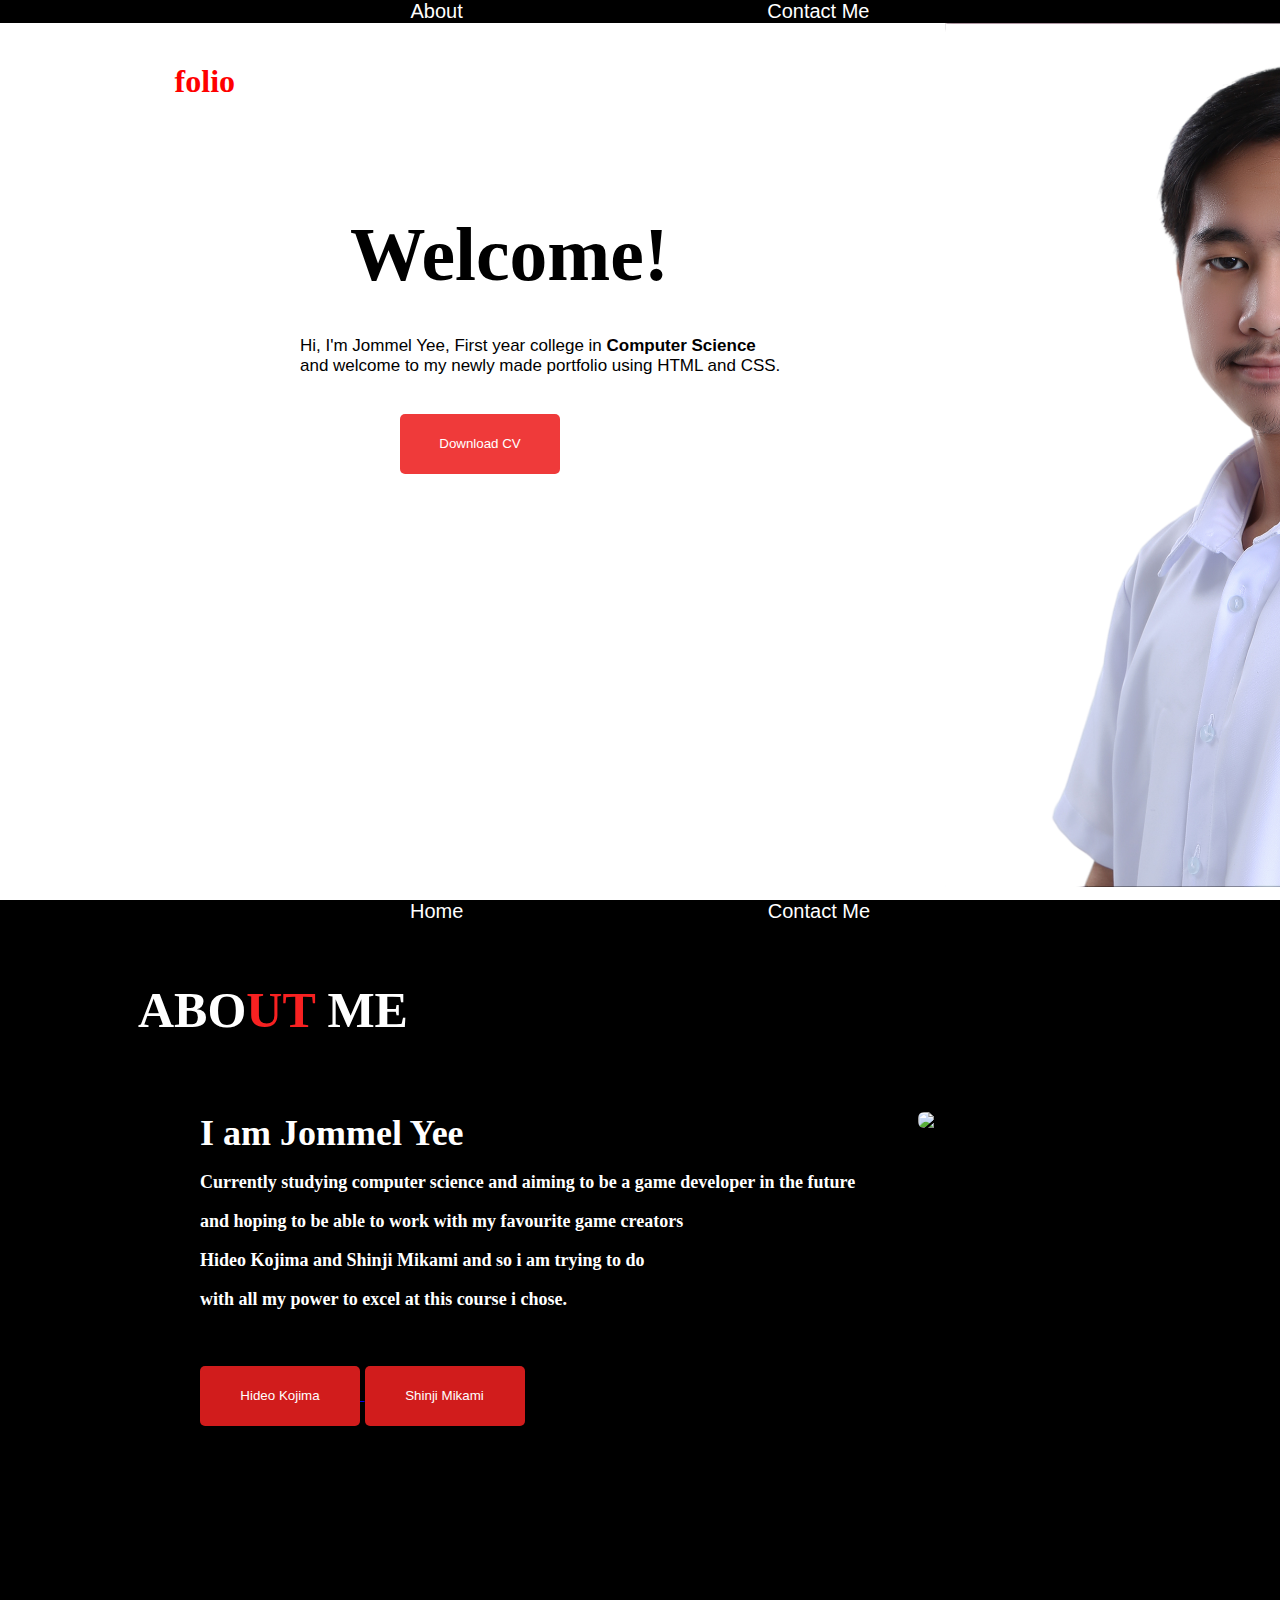
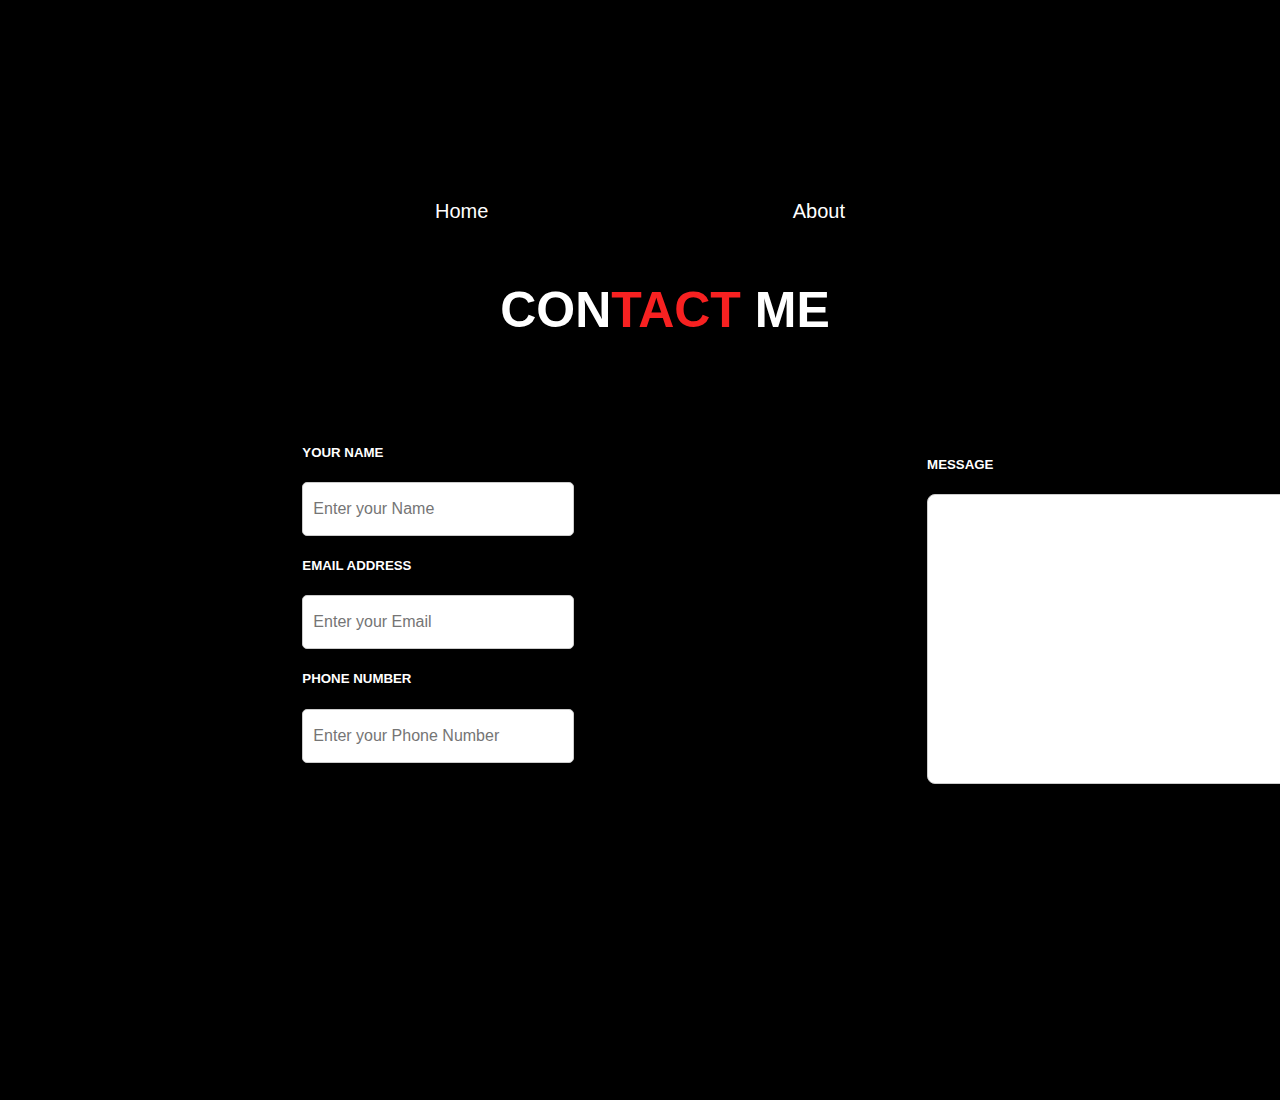
==== index.html @ 0f8ac629 "Update and rename Portfolio.html to index.html" ====
<!doctype html>
<html>
    <head>
<meta charset="UTF-8">
<meta name="viewport" content="width=device-width, initial-scale=1">
<link rel="stylesheet" href="Portfolio1.css">
    </head>
     <body >

 <section id="page1">  

    
<div class="animation1">
   <nav>
    <div class="navbar" style="text-align: center;">
    <a href="#page2">About</a>
    <a href="#page4">Contact Me</a>
    </div>
</nav> 
<h1 class="h2;"style="float: left; font-weight: bold; font-family: ROBOTO; margin: 40px 60px ">My Port<span style="color: red;">folio</span></h1>
<img src="hdnobg.png"; style="position: absolute; height: 96vh; margin-left: 17.2cm; margin-bottom: 32cm;">
<div class="image1">
  
   

        <h2 class="welcome">Welcome!</h2>
        
    <p class="hi">Hi, I'm Jommel Yee, First year college in <span style="font-weight: bold;">Computer Science</span><br>
        and welcome to my newly made portfolio using HTML and CSS.</p>

        <button class="button1">Download CV</button>
       
    </div>
    </div>


</section> 

<!--page2-->

<section id="page2">
   <nav> 
<div class="navbar2" style="text-align: center;">
    
    <a href="#page1">Home</a>
    <a href="#page4">Contact Me</a>
</nav>
</div>

<div>
<h1 class="about" style="float: left; font-weight: bold; font-family: roboto; ">ABO<span style="color: rgb(247, 33, 33);">UT</span> ME</h1>
</div>
<div class="abouth">
    <img src="https://www.gameinformer.com/s3/files/styles/body_default/s3/legacy-images/imagefeed/Hideki%20Kamiya%20Reflects%20On%20Resident%20Evil%202%27s%20Development/RE2Office_2D00_01_2D00_24_2D00_18_2D00_610.jpg">
<h1>I am Jommel Yee</h1>
<p>Currently studying computer science and aiming to be a game
    developer in the future
</p>
<p>and hoping to be able to work with my favourite game creators</p>
<p>Hideo Kojima and Shinji Mikami and so i am trying to do</p>
<p>with all my power to excel at this course i chose.</p>

<a href="https://en.wikipedia.org/wiki/Hideo_Kojima">
<button class="button2" >Hideo Kojima</button>
</a>

<a href="https://en.wikipedia.org/wiki/Shinji_Mikami">
<button class="button3" >Shinji Mikami</button>
</a>
</div>

</section>

<!--page3-->

<!-- <section id="page3">
    
    <div class="navbar3" style="text-align: center;">
        
        <a href="#page1">Home</a>
        <a href="#page2">About</a>
        <a href="#page4">Contact</a>
      
    </div>
    <h1 class="about" style="float: left; font-weight: bold; font-family:roboto ">SER<span style="color: rgb(247, 33, 33);">VICES</span></h1>
    </section>
         -->
    <!--page4---->
    <section id="page4">
    
        <div class="navbar4" style="text-align: center;">
            
            <a href="#page1">Home</a>
            <a href="#page2">About</a>
           <!--  <a href="#page3">Service</a> -->
          
        </div>
        <h1 class="about" style="text-align: center; font-weight: bold; font-family:'Trebuchet MS', 'Lucida Sans Unicode', 'Lucida Grande', 'Lucida Sans', Arial, sans-serif; margin-right: 50px; ">CON<span style="color: rgb(247, 33, 33);">TACT</span> ME</h1>
        <div class="page5div">
            <h5>MESSAGE</h5>
            <textarea placeholder=""></textarea>
            </div>
        <div class="page4div">
            <h5>YOUR NAME</h5>
            <input type="text" id="name" name="name" placeholder="Enter your Name">
            <h5>EMAIL ADDRESS</h5>
            <input type="text" id="email" name="email" placeholder="Enter your Email">
            <h5>PHONE NUMBER</h5>
            <input type="text" id="number" name="number" placeholder="Enter your Phone Number">
        </div>
          
        </div>
        </section>
            
    </body>
    </html>
---- Portfolio1.css ----
@keyframes slideinUp{
    from{
        transform: translateY(-60px);
        opacity: 0;
   
    }
to {
    transform: translateY(0px);
    opacity: 1;
}

}
.welcome {
    margin: 0;
    padding: 0;
    margin-left: 350px;
    color: #000000;
    font-family: roboto;
    font-weight: bold;
    font-size: 2cm;
    margin-top: 5cm;
}

.hi{
    color: #000000;
    font-family: georgia, ;
    font-size: 17px;
    text
    
 padding: 0;
 margin: 0;
 margin-left: 300px;
 margin-top: 1cm;
 

}

.animation1{
    animation-name: slideinUp;
    animation-duration: 3s;
    animation-timing-function: ease;
    animation-delay: 0s;
    animation-iteration-count: 1;
    animation-direction: normal;
    
}


.button1{
    font-family: Bold,arial,georgia,sans-serif;
outline-color: white 20px;
background-color: rgba(237, 32, 32, 0.884);
color: white;
cursor: pointer;
height: 80px;
width: 160px;
padding: 0;
margin: 0;
margin-left: 400px;
margin-top: 1cm;
height: 60px;
}
.button2{
    font-family: Bold,arial,georgia,sans-serif;
outline-color: white 20px;
background-color: rgba(237, 32, 32, 0.884);
color: white;
cursor: pointer;
height: 80px;
width: 160px;
padding: 0;
margin: 0;
margin-left: 0px;
margin-top: 1cm;
height: 60px;
}
.button3{
    font-family: Bold,arial,georgia,sans-serif;
outline-color: white 20px;
background-color: rgba(237, 32, 32, 0.884);
color: white;
cursor: pointer;
height: 80px;
width: 160px;
padding: 0;
margin: 0;
margin-left: 0px;
margin-top: 1cm;
height: 60px;
}
.button1:hover{
    transition: background-color 0.5s ease;
    color: rgb(0, 0, 0);
    background-color: rgb(255, 105, 105);
    font-weight: bold;
}
.button2:hover{
    transition: background-color 0.5s ease;
    color: rgb(0, 0, 0);
    background-color: rgb(255, 105, 105);
    font-weight: bold;
}
.button3:hover{
    transition: background-color 0.5s ease;
    color: rgb(0, 0, 0);
    background-color: rgb(255, 105, 105);
    font-weight: bold;
}



button{
    border: none; /* Remove the default button border */
    background-color: #a3aeba; /* Set your desired button background color */
    color: #fffefe; /* Set your desired button text color */
    padding: 10px 20px; /* Adjust padding to your liking */
    border-radius: 5px; /* Add rounded corners to the button */
    outline: none; /* Remove the default outline when button is focused */
}

.header{
    font-family: 
    font-size: 30px;
    font-weight: 50;
    margin: 0;
    padding: 0;
    color: white;
    
    
}
body {
    font-family: Arial, sans-serif;
    background-color: #ffffff;
    margin: 0;
    padding: 0;
    color: white;
   
    background-size: cover;
    background-position: center top;
    

   scroll-behavior: smooth;
}

h1{
    margin: 0;
    padding: 0;
}
section {
    margin: 0%;
    padding: 20;
}
.navbar {
    background-color: rgb(0, 0, 0); /* Background color */
    overflow: hidden;
}

.navbar2 {
        background-color: rgb(0, 0, 0); /* Background color */
        overflow: hidden;
}
.navbar3 {
    background-color: rgb(0, 0, 0); /* Background color */
    overflow: hidden;
}

.navbar2 a{
    background-color: #000000;
 
    font-family:'Segoe UI', Tahoma, Geneva, Verdana, sans-serif;
    font-size: 20px;
    color: white; /* Text color */
    text-align: center;
    padding: 10px 150px; /* Spacing around each link */
    text-decoration: none;
   
  font-weight: 30; 
}
.navbar2 a:hover {
    transition: background-color 0.3s ease;
    background-color: #f80000; /* Background color on hover */
    color: rgb(244, 244, 244); /* Text color on hover */
    
}

.navbar3 a{
    background-color: #000000;
 
    font-family:'Segoe UI', Tahoma, Geneva, Verdana, sans-serif;
    font-size: 20px;
    color: white; /* Text color */
    text-align: center;
    padding: 10px 150px; /* Spacing around each link */
    text-decoration: none;
  font-weight: 30; 
}
.navbar3 a:hover {
    background-color: #f80000; /* Background color on hover */
    color: rgb(244, 244, 244); /* Text color on hover */
    transition: background-color 0.3s ease;
}
.navbar4 {
    background-color: rgb(0, 0, 0); /* Background color */
    overflow: hidden;
}

.navbar4 a{
    background-color: #000000;
 height: 3cm;
    font-family:'Segoe UI', Tahoma, Geneva, Verdana, sans-serif;
    font-size: 20px;
    color: white; /* Text color */
    text-align: center;
    padding: 10px 150px; /* Spacing around each link */
    text-decoration: none;
  font-weight: 30; 
}
.navbar4 a:hover {
    background-color: #f80000; /* Background color on hover */
    color: rgb(244, 244, 244); /* Text color on hover */
    transition: background-color 0.3s ease;
}

.navbar a {
 background-color: #000000;
    font-family:'Segoe UI', Tahoma, Geneva, Verdana, sans-serif;
    font-size: 20px;
    color: rgb(255, 255, 255); /* Text color */
    text-align: center;
    padding: 10px 150px; /* Spacing around each link */
    text-decoration: none;
  font-weight: 10; 
  
 
}
.h2 {
   
    float: left;
       font-size: 33px;
       color: white; /* Text color */
       text-align: center;
       padding: 8px 38px; /* Spacing around each link */
       text-decoration: none;
       font-family:'Courier New', Courier, monospace ;
     font-weight: 10; 
       
}
.about{
   
       font-size: 33px;
       color: white; /* Text color */
   margin-left: 100px;
   margin-top: 50px;
       padding: 8px 38px; /* Spacing around each link */
     font-weight: 40; 
     font-size: 50px;
   

}

.navbar a:hover {
    transition: background-color 0.3s ease;
    background-color: #f80000; /* Background color on hover */
    color: rgb(244, 244, 244); /* Text color on hover */
    transition: background-color .5s ease;
    
}

#page1{
    background-image: url(https://wallpaperswide.com/download/molecular_structure-wallpaper-1920x1200.jpg);
    padding: 0;
    margin: 0;
    background-clip: content-box;
    background-size: cover;
    scroll-behavior: smooth;
    height: 100vh;
    scroll-behavior: smooth;

}
#page2{
    background-color: #000000;
    padding: 0%;
    margin: 0;
    background-clip: content-box;
    background-size: cover;
    scroll-behavior: smooth;
    height: 100vh;
}
/* #page3{
    background-image: url(https://wallpaperswide.com/download/molecular_structure-wallpaper-1920x1200.jpg);
    padding: 0%;
    margin: 0;
    background-clip: content-box;
    background-size: cover;
    scroll-behavior: smooth;
    height: 100vh;
} */
#page4{
    background-color: black;
    padding: 0%;
    margin: 0;
    background-clip: content-box;
    background-size: cover;
    scroll-behavior: smooth;
    height: 100vh;
}

.image1{
margin: 0;
border: 0;
padding: 0;
}

/* ------------about-------- */
.about ul{
padding: 0;
margin: 0;
display: flex;
align-items: center;
}

.about-bg{
    padding: 0;
    margin: 0;
 height: 100vh;
 width: 100%;
 background-image: url();
  
}
.about-bg img{
    height: 30%;
    width:30%;
  object-fit: cover;
  border-radius: 20px;
  


}
.about-bg ul{
flex: content;
justify-content: center;
}

.abtext{
    float: left;
       font-size: 33px;
       color: white; /* Text color */
       text-align: center;
       padding: 8px 38px; /* Spacing around each link */
       text-decoration: none;
       font-family:'Courier New', Courier, monospace ;
     font-weight: 10; 
}

.abouth {
    margin: 0;
    padding: 0;
    margin-left: 200px;
    color: #ffffff;
    font-family: roboto;
    font-weight: bold;
    font-size: 18px;
    margin-top: 5cm;
}
.abouth img{
    margin: 0;
    padding: 0;
    border-radius: 6px;
    
    width: 30%;
    position: absolute;
    margin-left: 19cm;
    margin-bottom: 12cm;
}

.page4div {
  margin-left: 8cm;
margin-top: 2cm;
  width: 600px;
  position: absolute;
  
}
.page4div img {
  
}

.page4div input {
  width: 250px;
  height: 32px;
    padding: 10px; /* Adjust padding for better spacing */
    font-size: 16px; /* Adjust font size */
    border: 1px solid #ccc; /* Add a border for visualization */
    border-radius: 5px; /* Add border-radius for rounded corners */
    background-color: #ffffff;
  }
  .page4div input:active, input:active {
  
   
    background-color: #ffffff;
  }

.page5div {
    padding: 20px; /* Adjust padding for better spacing */
    font-size: 16px; /* Adjust font size */
   position: absolute;
   margin-left: 24cm;
   margin-top: 1.8cm;
   
  }
  .page5div textarea{
   
        width: 500px;
        height: 290px;
        padding: 10px;
        font-size: 16px;
        border: 1px solid #ccc;
        border-radius: 8px;
        box-sizing: border-box;
        text-align: left;
       
  }
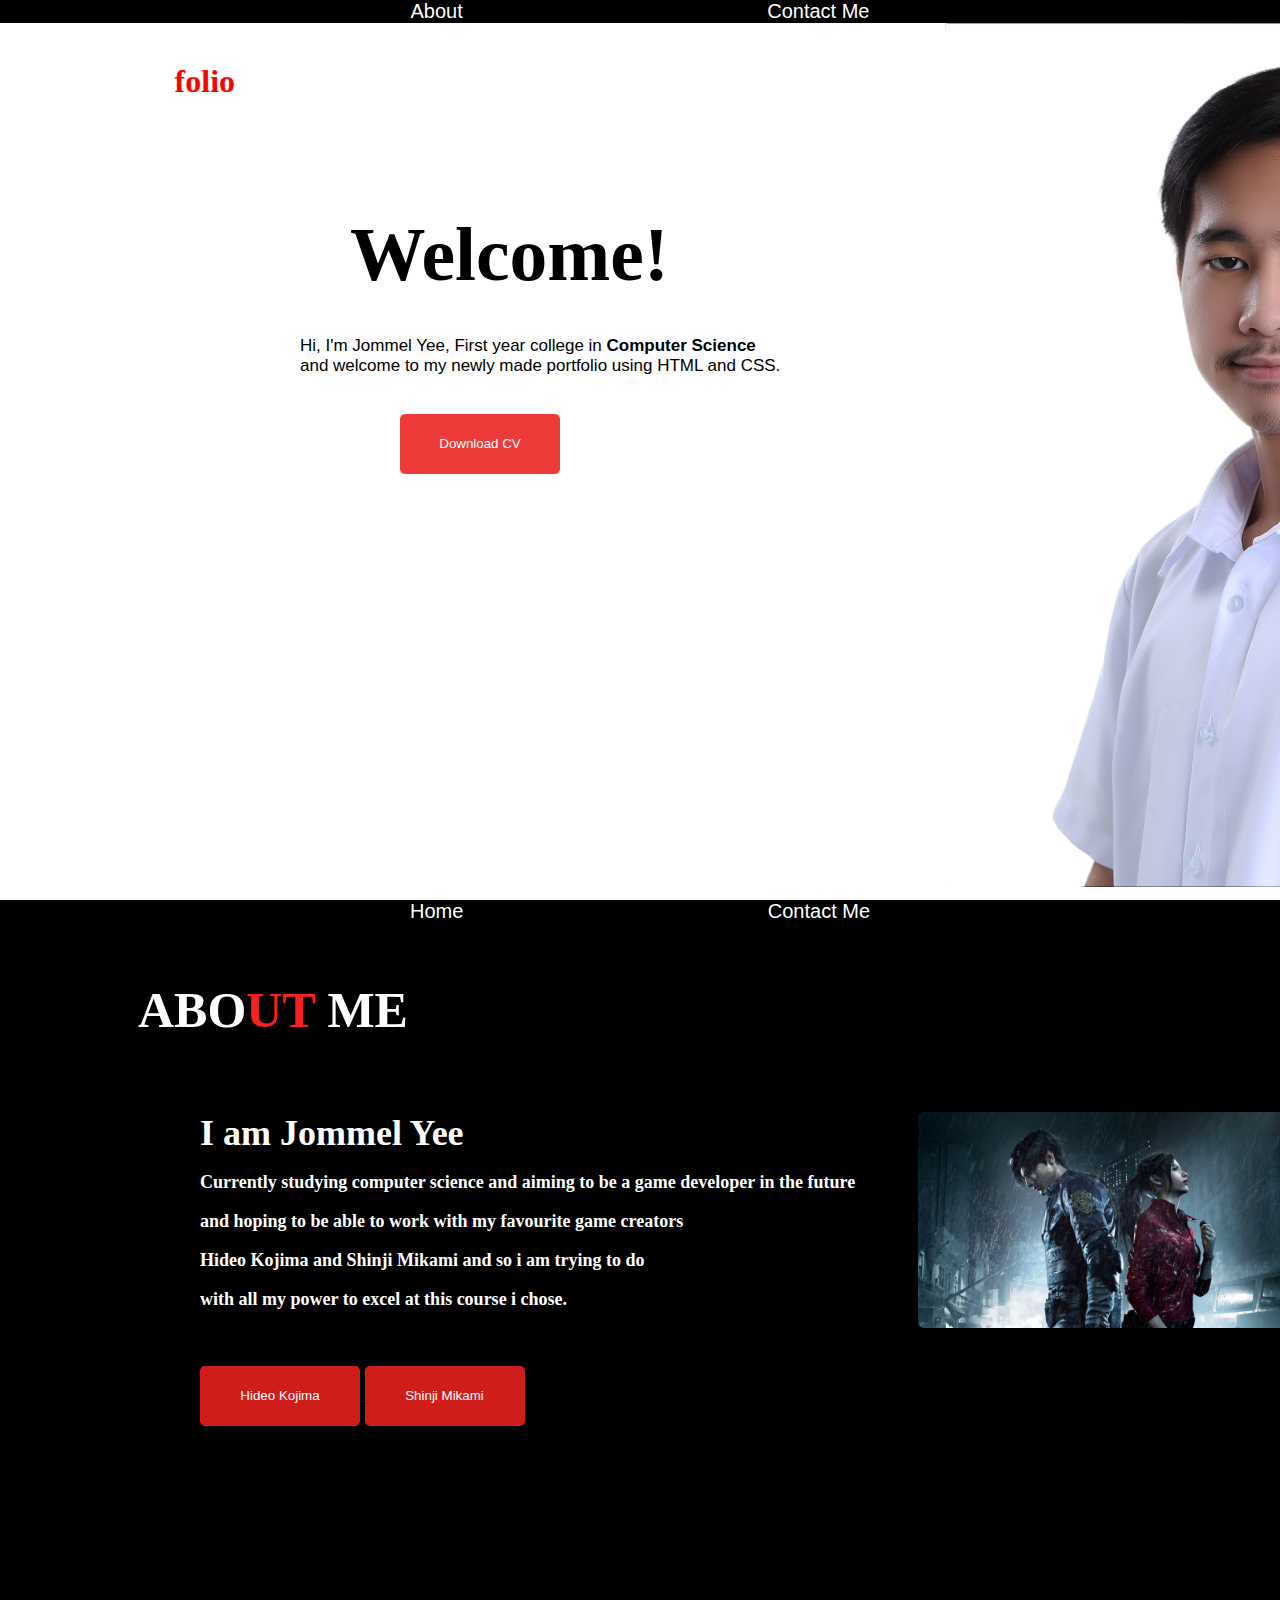
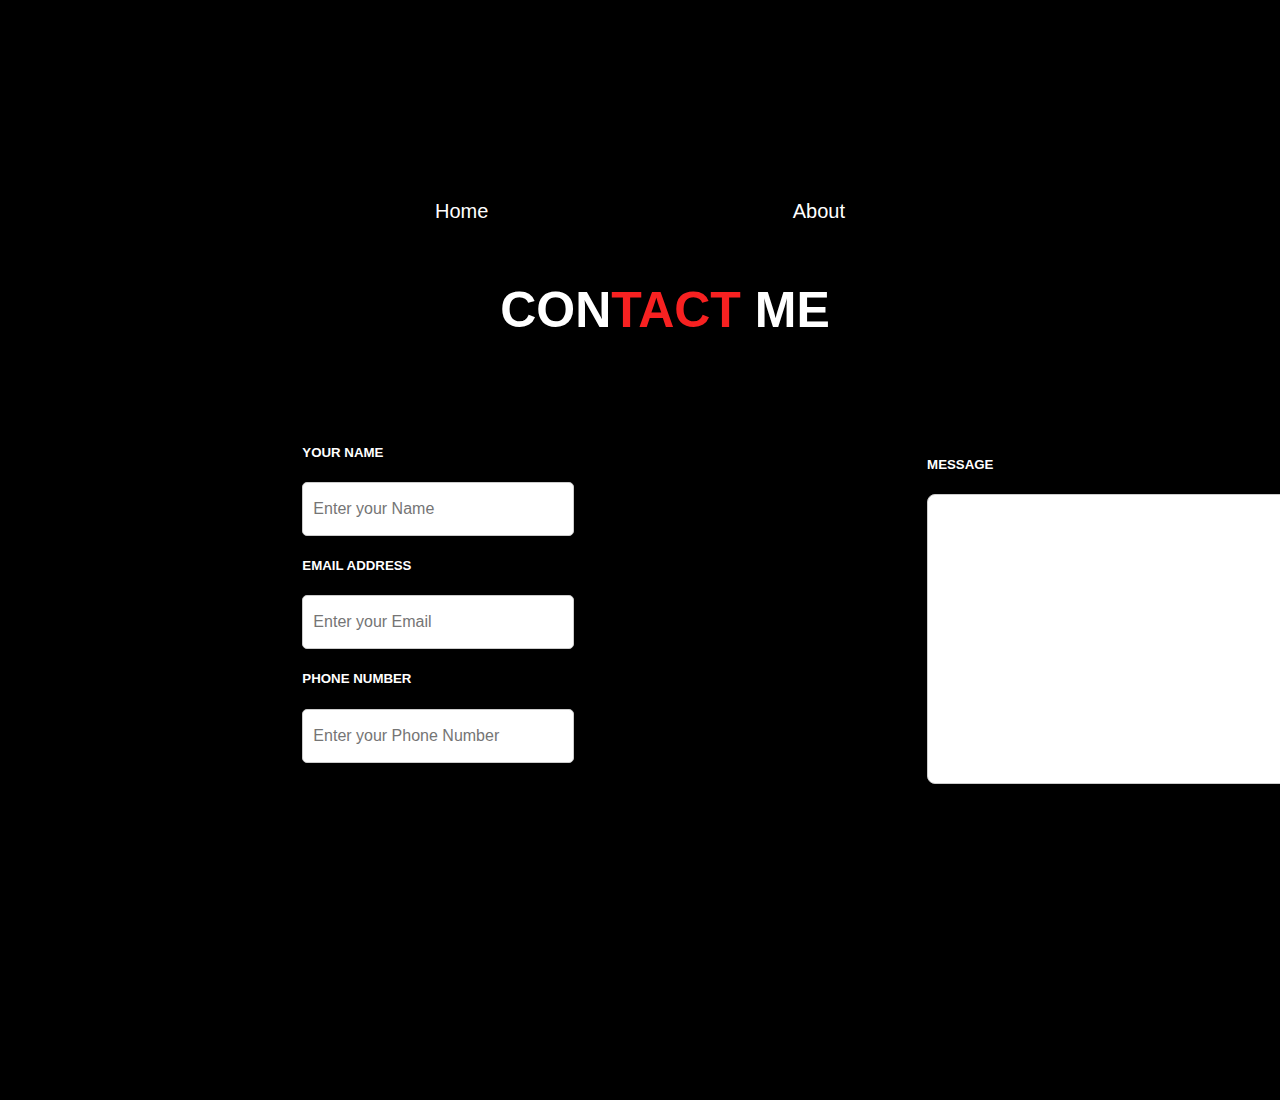
==== commit dd3c8603: "Update index.html" ====
--- a/index.html
+++ b/index.html
@@ -1,8 +1,8 @@
 <!doctype html>
 <html>
     <head>
-<meta charset="UTF-8">
-<meta name="viewport" content="width=device-width, initial-scale=1">
+        <meta charset="UTF-8">
+    <meta name="viewport" content="width=device-width, initial-scale=1.0">
 <link rel="stylesheet" href="Portfolio1.css">
     </head>
      <body >
@@ -51,20 +51,20 @@
 <h1 class="about" style="float: left; font-weight: bold; font-family: roboto; ">ABO<span style="color: rgb(247, 33, 33);">UT</span> ME</h1>
 </div>
 <div class="abouth">
-    <img src="https://www.gameinformer.com/s3/files/styles/body_default/s3/legacy-images/imagefeed/Hideki%20Kamiya%20Reflects%20On%20Resident%20Evil%202%27s%20Development/RE2Office_2D00_01_2D00_24_2D00_18_2D00_610.jpg">
+    <img src="825FgcpyYGSvg6JLNxmy6D-1920-80.jpg.webp">
 <h1>I am Jommel Yee</h1>
 <p>Currently studying computer science and aiming to be a game
     developer in the future
 </p>
 <p>and hoping to be able to work with my favourite game creators</p>
-<p>Hideo Kojima and Shinji Mikami and so i am trying to do</p>
+<p>Hideo Kojima and Shinji Mikami and so i am trying to do
 <p>with all my power to excel at this course i chose.</p>
 
-<a href="https://en.wikipedia.org/wiki/Hideo_Kojima">
+<a href="https://en.wikipedia.org/wiki/Hideo_Kojima" target="_blank">
 <button class="button2" >Hideo Kojima</button>
 </a>
 
-<a href="https://en.wikipedia.org/wiki/Shinji_Mikami">
+<a href="https://en.wikipedia.org/wiki/Shinji_Mikami" target="_blank">
 <button class="button3" >Shinji Mikami</button>
 </a>
 </div>
--- a/Portfolio1.css
+++ b/Portfolio1.css
@@ -134,7 +134,7 @@
     margin: 0;
     padding: 0;
     color: white;
-   
+   width: 100%;
     background-size: cover;
     background-position: center top;
     
@@ -418,4 +418,4 @@
         box-sizing: border-box;
         text-align: left;
        
-  }+  }
